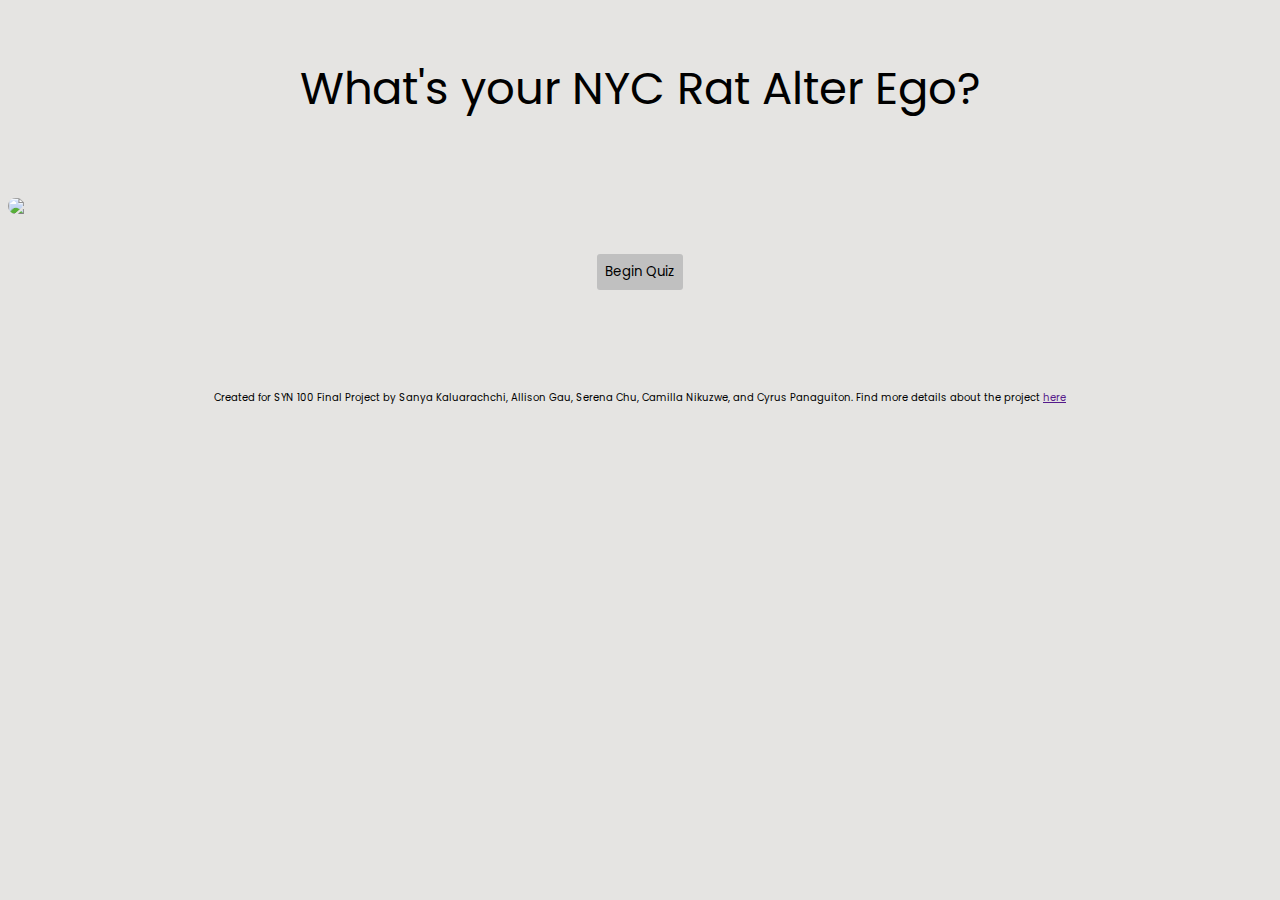
==== fileBackbone.html @ dabe423f "Add files via upload" ====
<!DOCTYPE html>
<html lang="en">
<head>
    <link rel="preconnect" href="https://fonts.googleapis.com">
    <link rel="preconnect" href="https://fonts.gstatic.com" crossorigin>
    <link href="https://fonts.googleapis.com/css2?family=New+Amsterdam&family=Poppins:ital,wght@0,100;0,200;0,300;0,400;0,500;0,600;0,700;0,800;0,900;1,100;1,200;1,300;1,400;1,500;1,600;1,700;1,800;1,900&display=swap" rel="stylesheet">
    <link rel = "stylesheet" href = "intro_page.css">
    <title>Rats for a Cause</title>
</head>
<body>
<p class = "quiz-title">
    What's your NYC Rat Alter Ego?
</p>

<img class = "thumbnail" src = "C:\Users\sanya\PycharmProjects\SYN100Project\rat subway gif\RatSubwayGIF.gif" align= "center">

<button class = "begin-quiz"> Begin Quiz </button>

<p class = "accredition">
    Created for SYN 100 Final Project by Sanya Kaluarachchi, Allison Gau, Serena Chu, Camilla Nikuzwe, and Cyrus Panaguiton. Find more details about the project <a href = ""> here </a>
</p>
</body>
</html>
---- intro_page.css ----
p {
font-family: Poppins;
}

body {
  background-color: rgb(229, 228, 226); /* Change this color code to your desired color */
}

.quiz-title {
font-size: 45px;
text-align: center;
padding-top: 10px;
padding-bottom: 30px;
}

.thumbnail {
border-radius: 50px;
display: block;
margin-left: auto;
margin-right: auto;
margin-bottom: 40px;
}

.begin-quiz {
    font-family: Poppins;
    background-color: rgb(192,192,192);
    color: black;
    border: none;
    border-radius: 3px;
    padding: 8px;
    display: block;
    margin: auto;
}

.begin-quiz:hover {
    background-color: rgb(128,128,128);
    opacity: 0.6;
    padding: 10px;
}

.accredition {
text-align: center;
font-size: 10px;
margin-top: 100px;
}
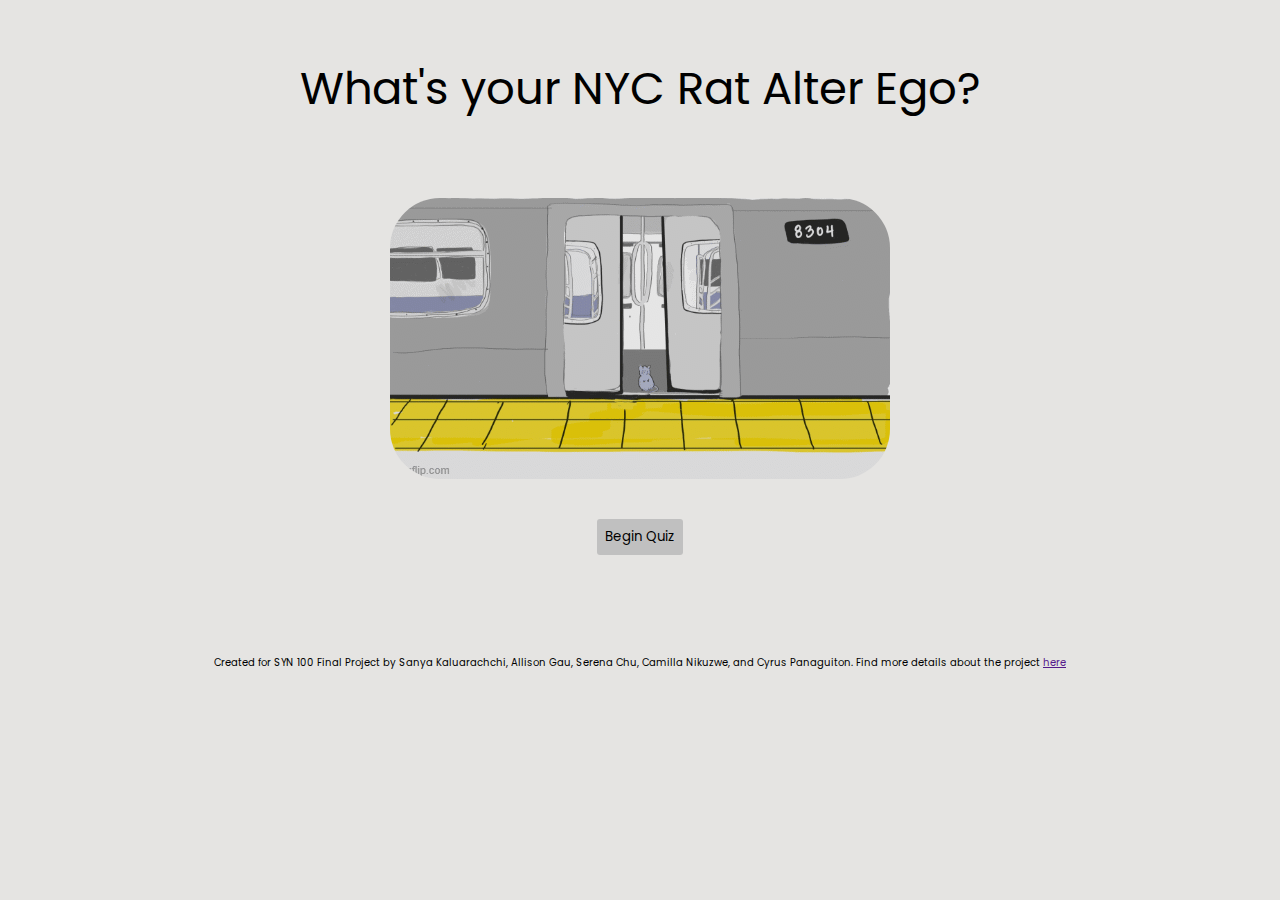
==== commit 2215694d: "Update fileBackbone.html" ====
--- a/fileBackbone.html
+++ b/fileBackbone.html
@@ -12,7 +12,7 @@
     What's your NYC Rat Alter Ego?
 </p>
 
-<img class = "thumbnail" src = "C:\Users\sanya\PycharmProjects\SYN100Project\rat subway gif\RatSubwayGIF.gif" align= "center">
+<img class = "thumbnail" src = "RatSubwayGIF.gif" align= "center">
 
 <button class = "begin-quiz"> Begin Quiz </button>
 
@@ -20,4 +20,4 @@
     Created for SYN 100 Final Project by Sanya Kaluarachchi, Allison Gau, Serena Chu, Camilla Nikuzwe, and Cyrus Panaguiton. Find more details about the project <a href = ""> here </a>
 </p>
 </body>
-</html>+</html>
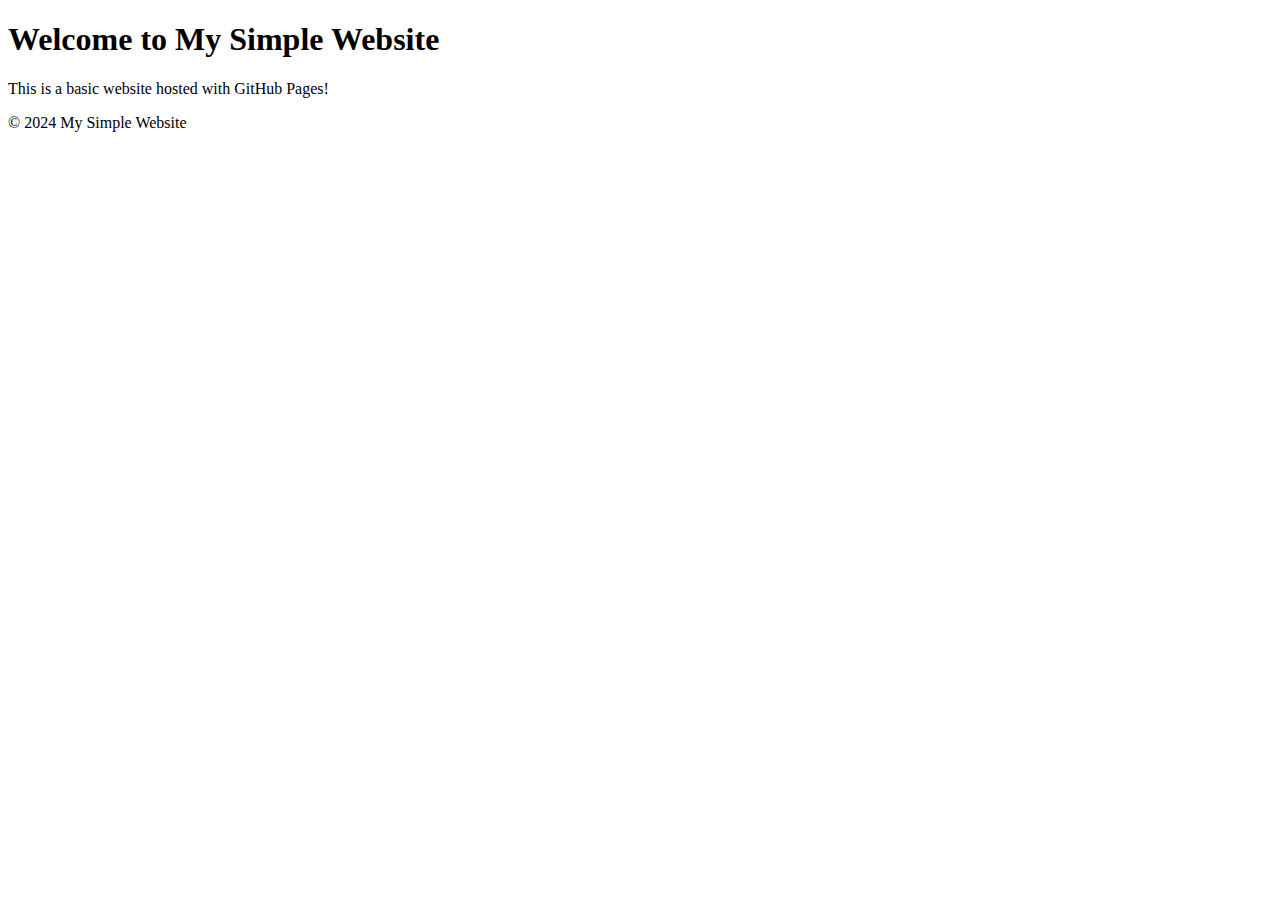
==== commit e8b86df1: "Update fileBackbone.html" ====
--- a/fileBackbone.html
+++ b/fileBackbone.html
@@ -1,23 +1,20 @@
 <!DOCTYPE html>
 <html lang="en">
 <head>
-    <link rel="preconnect" href="https://fonts.googleapis.com">
-    <link rel="preconnect" href="https://fonts.gstatic.com" crossorigin>
-    <link href="https://fonts.googleapis.com/css2?family=New+Amsterdam&family=Poppins:ital,wght@0,100;0,200;0,300;0,400;0,500;0,600;0,700;0,800;0,900;1,100;1,200;1,300;1,400;1,500;1,600;1,700;1,800;1,900&display=swap" rel="stylesheet">
-    <link rel = "stylesheet" href = "intro_page.css">
-    <title>Rats for a Cause</title>
+    <meta charset="UTF-8">
+    <meta name="viewport" content="width=device-width, initial-scale=1.0">
+    <title>My Simple Website</title>
+    <link rel="stylesheet" href="style.css">
 </head>
 <body>
-<p class = "quiz-title">
-    What's your NYC Rat Alter Ego?
-</p>
-
-<img class = "thumbnail" src = "RatSubwayGIF.gif" align= "center">
-
-<button class = "begin-quiz"> Begin Quiz </button>
-
-<p class = "accredition">
-    Created for SYN 100 Final Project by Sanya Kaluarachchi, Allison Gau, Serena Chu, Camilla Nikuzwe, and Cyrus Panaguiton. Find more details about the project <a href = ""> here </a>
-</p>
+    <header>
+        <h1>Welcome to My Simple Website</h1>
+    </header>
+    <main>
+        <p>This is a basic website hosted with GitHub Pages!</p>
+    </main>
+    <footer>
+        <p>&copy; 2024 My Simple Website</p>
+    </footer>
 </body>
 </html>
